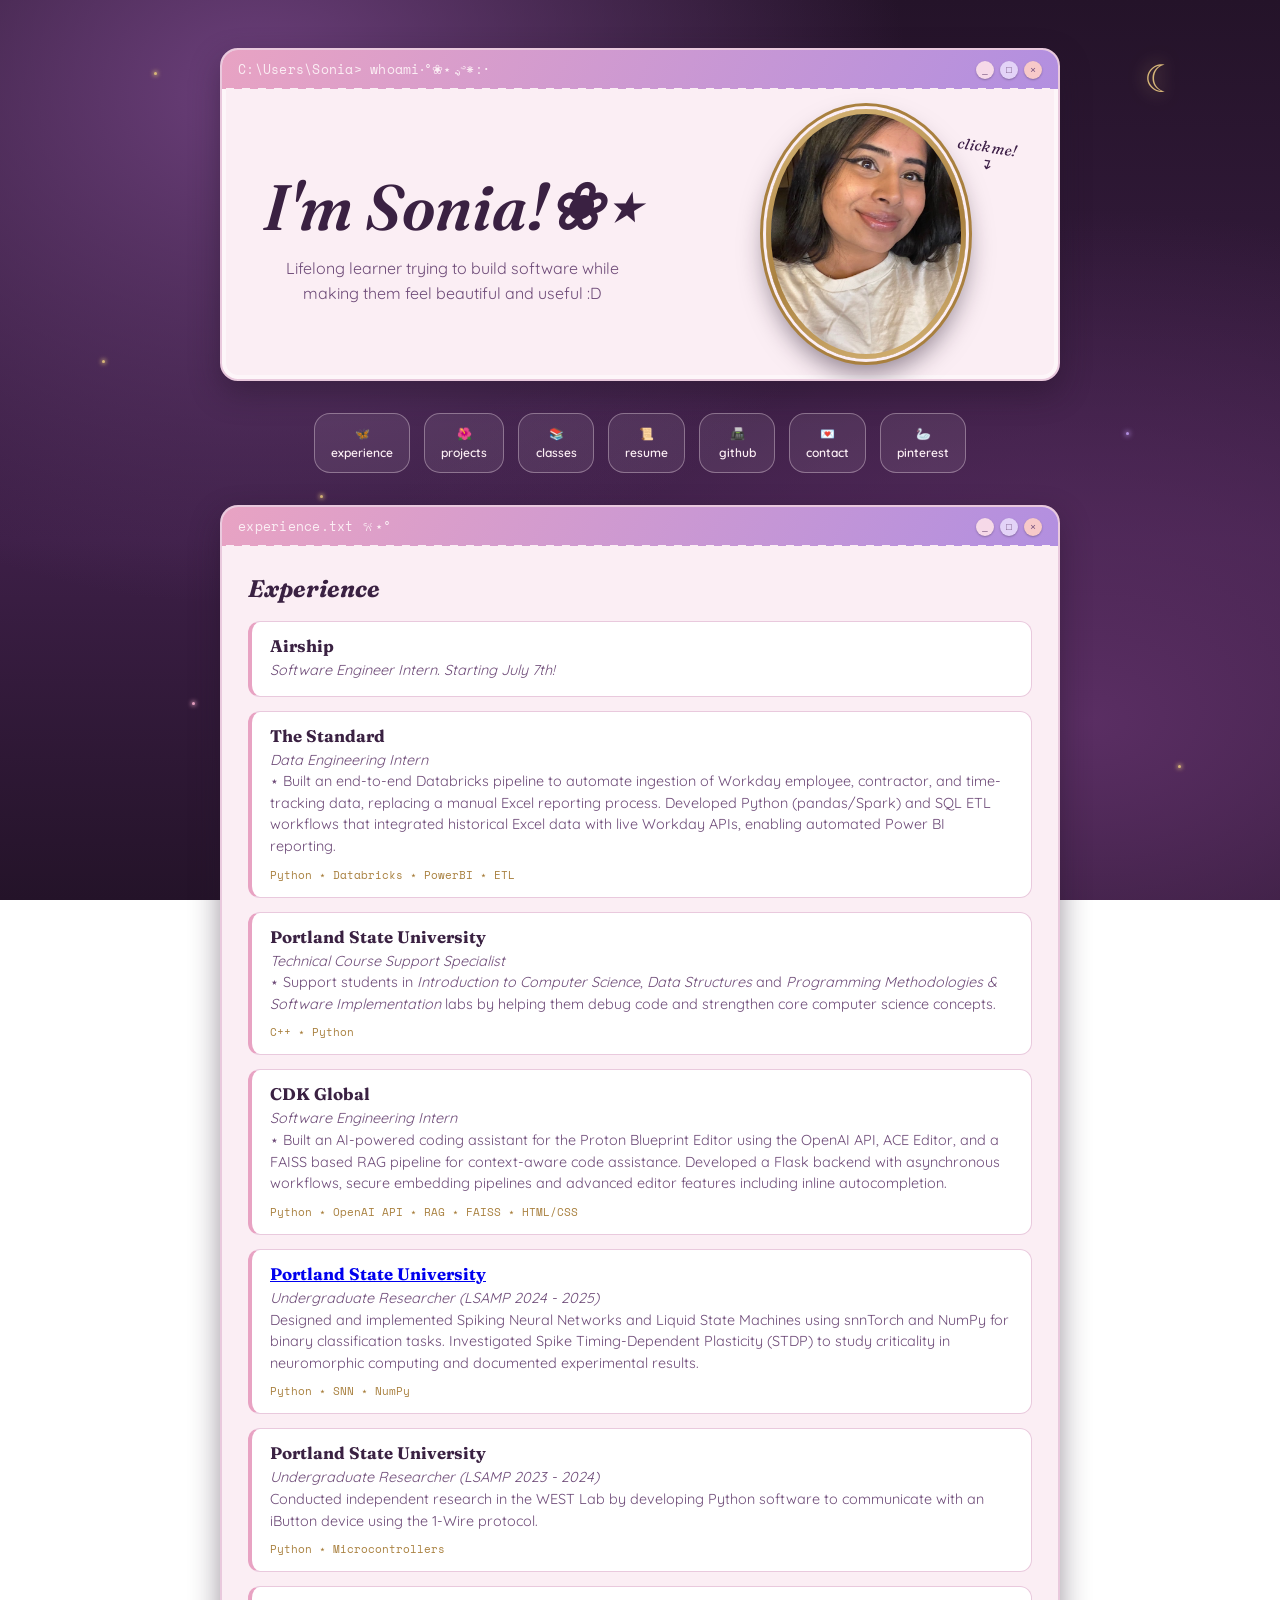
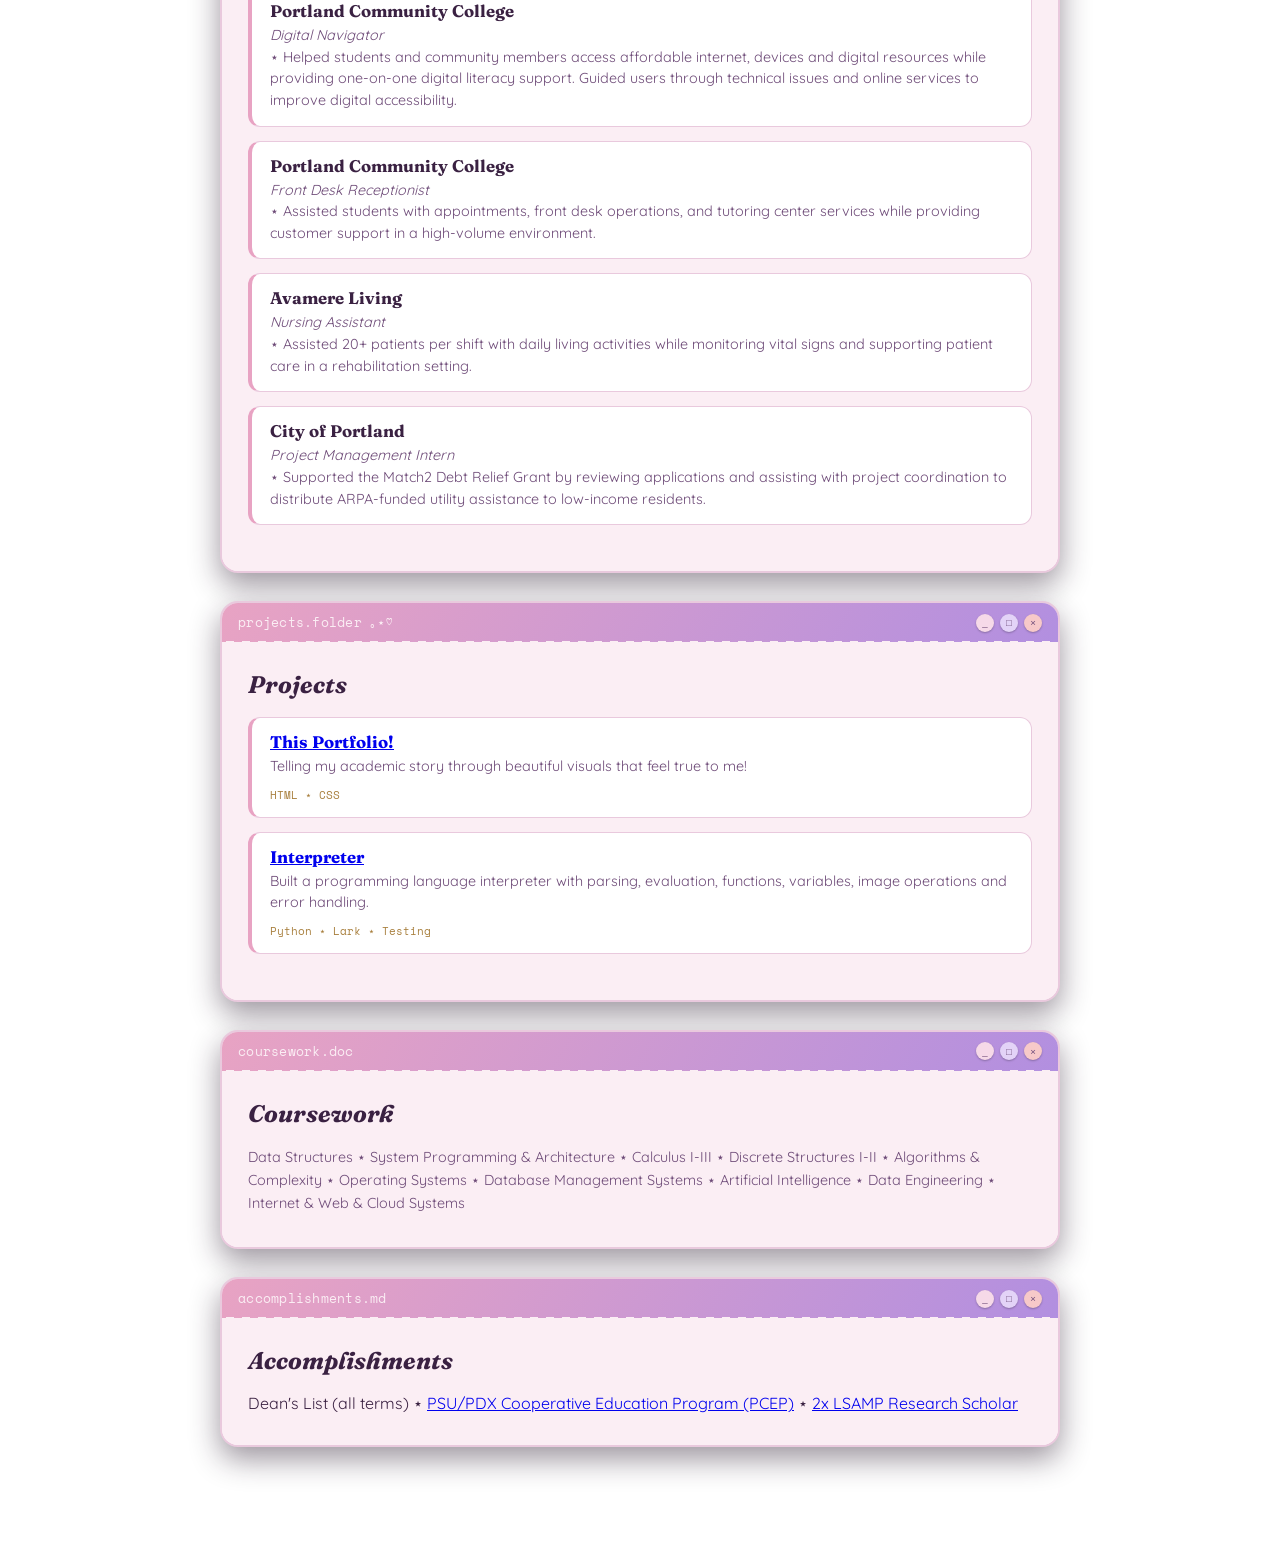
==== index.html @ 84fb9d3c "chsanging layout of files" ====
<!DOCTYPE html>
<html lang="en">
<head>
  <meta charset="UTF-8" />
  <title>Sonia Nath</title>
  <link rel="stylesheet" href="../style/style.css">
  <!---<meta http-equiv="refresh" content="0; url=./pages/index.html">--->
</head>

<body>
  <!-- ambient decoration: recolored twinkle field + moon -->
  <div class="sparkles">
    <span style="top:8%; left:12%;"></span>
    <span style="top:14%; left:78%;"></span>
    <span style="top:22%; left:35%;"></span>
    <span style="top:30%; left:60%;"></span>
    <span style="top:40%; left:8%;"></span>
    <span style="top:48%; left:88%;"></span>
    <span style="top:55%; left:25%;"></span>
    <span style="top:62%; left:70%;"></span>
    <span style="top:70%; left:45%;"></span>
    <span style="top:78%; left:15%;"></span>
    <span style="top:85%; left:92%;"></span>
    <span style="top:90%; left:55%;"></span>
  </div>
  <div class="moon">☾</div>

  <main class="desktop">
    <section class="window">
      <div class="title-bar">
        <p>C:\Users\Sonia&gt; whoami⋅°❀⋆.ೃ࿔*:･</p>
        <!---<span>✿ sonia.exe</span>--->
        <div class="controls">
          <button>_</button><button>□</button><button>×</button>
        </div>
      </div>

      <div class="hero-layout">

        <div class="hero-copy">
          <div class="hero-text">
              <!---<p class="path">C:\Users\Sonia&gt; whoami</p>--->

              <h1>I'm Sonia!❀⋆</h1>
         </div>

          <div class="about-me">
              <p class="subtitle">
                  Lifelong learner trying to build software while making
                  them feel beautiful and useful :D
              </p>
          </div>
        </div>

        <div class="photo-wrap">
          <span class="click-hint">click me!<br>↴</span>

          <a href="./me.html" class="photo-link" aria-label="Learn more about Sonia">
            <div class="photo-frame">
              <img
                    class="hero-photo"
                    src="../images/cute-white-top.png"
                    alt="Sonia" />
            </div>
          </a>
        </div>
      </div>
    </section>

    <section class="icons">
      <a href="#experiences">🦋<span>experience</span></a>
      <a href="#projects">🌺<span>projects</span></a>
      <a href="#coursework">📚<span>classes</span></a>
      <a href="../images/resume.pdf" target="_blank" rel="noopener noreferrer">📜<span>resume</span></a>
      <a href="https://github.com/sonianath1/cute_portfolio/tree/main" target="_blank" rel="noopener noreferrer">📠<span>github</span></a>
      <a href="mailto:sonianath1@gmail.com">💌<span>contact</span></a>
      <a href="https://www.pinterest.com/sonianath1/" target="_blank" rel="noopener noreferrer">🦢<span>pinterest</span></a>
    </section>

    <section id="experience" class="window">
      <div class="title-bar">
        <span>experience.txt 𐙚⋆°</span>
        <div class="controls">
          <button>_</button><button>□</button><button>×</button>
        </div>
      </div>

      <div class="window-body">
        <h2>Experience</h2>
        
        <!---Airship experience-->
        <div class="card">
          <h3>Airship</h3>
          <p style="font-style: italic;">Software Engineer Intern. Starting July 7th!</p>
        </div>

        <!---The Standard experience-->
        <div class="card">
          <h3>The Standard</h3>
          <p style="font-style: italic;">Data Engineering Intern</p>
          <p>⋆ Built an end-to-end Databricks pipeline to automate ingestion of Workday employee, contractor, and time-tracking data, 
            replacing a manual Excel reporting process. Developed Python (pandas/Spark) and SQL ETL workflows that integrated historical Excel 
            data with live Workday APIs, enabling automated Power BI reporting.</p>
            <span>Python ⋆ Databricks ⋆ PowerBI ⋆ ETL</span>
        </div>

        <!---TCSS experience-->
        <div class="card">
          <h3>Portland State University</h3>
          <p style="font-style: italic;">Technical Course Support Specialist</p>
          <p>⋆ Support students in <i>Introduction to Computer Science</i>, <i>Data Structures</i> and <i>
            Programming Methodologies & Software Implementation</i> labs by helping them debug code and strengthen 
            core computer science concepts.
          </p>
          <span>C++ ⋆ Python</span>
        </div>
        
        <!---CDK experience-->
       <div class="card">
          <h3>CDK Global</h3>
          <p style="font-style: italic;">Software Engineering Intern</p>
          <p>⋆ Built an AI-powered coding assistant for the Proton Blueprint Editor using the OpenAI API, 
            ACE Editor, and a FAISS based RAG pipeline for context-aware code assistance. 
            Developed a Flask backend with asynchronous workflows, secure embedding pipelines and 
            advanced editor features including inline autocompletion.
          </p>
          <span>Python ⋆ OpenAI API ⋆ RAG ⋆ FAISS ⋆ HTML/CSS</span>
        </div>


         <!---Portland State University — Undergraduate Researcher (LSAMP 2024–2025)-->
        <div class="card">
          <h3><a href="https://github.com/sonianath1/Sonia-Nath_teuscherLab" target="_blank" rel="noopener noreferrer"> Portland State University</a></h3>
          <p style="font-style: italic;">Undergraduate Researcher (LSAMP 2024 - 2025)</p>
          <p>
            Designed and implemented Spiking Neural Networks and Liquid State Machines using 
            snnTorch and NumPy for binary classification tasks. Investigated Spike Timing-Dependent 
            Plasticity (STDP) to study criticality in neuromorphic computing and documented experimental results.
          </p>
          <span>Python ⋆ SNN ⋆ NumPy</span>
        </div>

        <!---Portland State University — Undergraduate Researcher (2023–2024)-->
        <div class="card">
          <h3>Portland State University</h3>
          <p style="font-style: italic;">Undergraduate Researcher (LSAMP 2023 - 2024)</p>
          <p>
            Conducted independent research in the WEST Lab by developing Python software to communicate 
            with an iButton device using the 1-Wire protocol.
          </p>
          <span>Python ⋆ Microcontrollers</span>
        </div>


        <!---Portland Community College — Digital Navigator-->
        <div class="card">
          <h3>Portland Community College</h3>
          <p style="font-style: italic;">Digital Navigator</p>
          <p>⋆ Helped students and community members access affordable internet, devices and digital 
            resources while providing one-on-one digital literacy support. Guided users through technical issues 
            and online services to improve digital accessibility.
          </p>
        </div>

        <!---Portland Community College — Front Desk Receptionist-->
        <div class="card">
          <h3>Portland Community College</h3>
          <p style="font-style: italic;">Front Desk Receptionist</p>
          <p>⋆ Assisted students with appointments, front desk operations, and tutoring center services 
            while providing customer support in a high-volume environment.
          </p>
        </div>

        <!---Avamere Living — Nursing Assistant--->
         <div class="card">
          <h3>Avamere Living</h3>
          <p style="font-style: italic;">Nursing Assistant</p>
          <p>⋆ Assisted 20+ patients per shift with daily living activities while monitoring vital 
            signs and supporting patient care in a rehabilitation setting.
          </p>
        </div>

        <!---City of Portland — Project Management Intern---->
         <div class="card">
          <h3>City of Portland</h3>
          <p style="font-style: italic;">Project Management Intern</p>
          <p>⋆ Supported the Match2 Debt Relief Grant by reviewing applications and assisting with 
            project coordination to distribute ARPA-funded utility assistance to low-income residents.
          </p>
        </div>

      </div>
    </section>



    <section id="projects" class="window">
      <div class="title-bar">
        <span>projects.folder ｡⋆♡</span>
        <div class="controls">
          <button>_</button><button>□</button><button>×</button>
        </div>
      </div>

      <div class="window-body">
        <h2>Projects</h2>

        <!---Portfolio-->
        <div class="card">
          <h3><a href="https://github.com/sonianath1/cute_portfolio/tree/main" target="_blank" rel="noopener noreferrer">This Portfolio!</a></h3>
          <p>
            Telling my academic story through beautiful visuals that feel true to me!
          </p>
          <span>HTML ⋆ CSS</span>
        </div>

      <!---Interperter project for CS358-->
        <div class="card">
          <h3><a href="https://github.com/sonianath1/CS358" target="_blank" rel="noopener noreferrer">Interpreter</a></h3>
          <p>
            Built a programming language interpreter with parsing, evaluation,
            functions, variables, image operations and error handling.
          </p>
          <span>Python ⋆ Lark ⋆ Testing</span>
        </div>

      </div>
    </section>


    <section id="coursework" class="window">
      <div class="title-bar">
        <span>coursework.doc</span>
        <div class="controls">
          <button>_</button><button>□</button><button>×</button>
        </div>
      </div>

      <div class="window-body">
        <h2>Coursework</h2>
        <p>
          Data Structures ⋆ System Programming & Architecture ⋆ Calculus I-III ⋆ Discrete Structures I-II ⋆ 
          Algorithms & Complexity ⋆ Operating Systems ⋆ Database Management Systems ⋆ Artificial Intelligence ⋆ Data Engineering ⋆ 
          Internet & Web & Cloud Systems
        </p>
      </div>
    </section>

    <section id="accomplishments" class="window">
      <div class="title-bar">
        <span>accomplishments.md</span>
        <div class="controls">
          <button>_</button><button>□</button><button>×</button>
        </div>
      </div>

      <div class="window-body">
        <h2>Accomplishments</h2>
        <p>
          Dean's List (all terms) ⋆ <a href="https://www.pdx.edu/engineering/pcep" target="_blank" rel="noopener noreferrer ">PSU/PDX Cooperative Education Program (PCEP)</a> 
          ⋆ <a href="https://www.pdx.edu/lsamp/" target="_blank" rel="noopener noreferrer ">2x LSAMP Research Scholar</a>
        </p>
      </div>
    </section>


  </main>

</body>
</html>
---- style/style.css ----
/* ============================================
   whimsigoth desktop — token system
   ============================================ */
@import url('https://fonts.googleapis.com/css2?family=Fraunces:ital,opsz,wght@0,9..144,400;0,9..144,600;1,9..144,500&family=Quicksand:wght@400;500;600;700&family=Space+Mono:wght@400;700&display=swap');

:root {
  /* color */
  --bg-deep:     #241329;   /* aubergine night */
  --bg-mid:      #3d1f47;   /* plum */
  --bg-glow:     #6b3f7a;   /* lit plum haze */
  --panel:       #fbeef4;   /* antique blush paper */
  --panel-edge:  #e9c9dd;   /* dusty pink border */
  --ink:         #3a2142;   /* deep plum ink */
  --ink-soft:    #6e4b78;   /* muted plum text */
  --rose:        #e8a3c3;   /* dusty rose */
  --lilac:       #b28fe0;   /* lilac purple */
  --gold:        #d8b779;   /* antique gold */
  --gold-deep:   #a9803f;
  --cream:       #fbeef4;

  /* type */
  --display: 'Fraunces', serif;
  --body: 'Quicksand', sans-serif;
  --mono: 'Space Mono', monospace;
}

* {
  margin: 0;
  padding: 0;
  box-sizing: border-box;
}

body {
  min-height: 100vh;
  font-family: var(--body);
  color: var(--ink);
  background:
    radial-gradient(ellipse at 20% 10%, var(--bg-glow) 0%, transparent 45%),
    radial-gradient(ellipse at 85% 80%, #5a2e63 0%, transparent 50%),
    linear-gradient(to bottom, var(--bg-deep), var(--bg-mid) 60%, var(--bg-deep));
  background-attachment: fixed;
  overflow-x: hidden;
  position: relative;
}

/* ============================================
   ambient sparkle field (recolored + softened)
   ============================================ */
.sparkles {
  pointer-events: none;
  position: fixed;
  inset: 0;
  z-index: 0;
}

.sparkles span {
  position: absolute;
  width: 3px;
  height: 3px;
  border-radius: 50%;
  background: var(--rose);
  box-shadow: 0 0 4px 1px rgba(232, 163, 195, 0.8);
  animation: twinkle 4s ease-in-out infinite;
}

.sparkles span:nth-child(odd) {
  background: var(--gold);
  box-shadow: 0 0 4px 1px rgba(216, 183, 121, 0.8);
  animation-duration: 5.5s;
}

.sparkles span:nth-child(3n) { background: var(--lilac); box-shadow: 0 0 5px 1px rgba(178,143,224,.8); }

@keyframes twinkle {
  0%, 100% { opacity: .25; transform: scale(0.8); }
  50%      { opacity: 1;   transform: scale(1.3); }
}

.moon {
  position: fixed;
  top: 6%;
  right: 8%;
  font-size: 2.4rem;
  color: var(--gold);
  text-shadow: 0 0 18px rgba(216,183,121,0.7);
  z-index: 0;
  animation: float 6s ease-in-out infinite;
}

@keyframes float {
  0%, 100% { transform: translateY(0); }
  50%      { transform: translateY(-10px); }
}

/* ============================================
   layout shell
   ============================================ */
.desktop {
  position: relative;
  z-index: 1;
  max-width: 880px;
  margin: 0 auto;
  padding: 48px 20px 120px;
  display: flex;
  flex-direction: column;
  gap: 28px;
}

/* ============================================
   window chrome — cute scalloped title bars
   ============================================ */
.window,
.window-body {
  background: var(--panel);
  border-radius: 18px;
  border: 2px solid var(--panel-edge);
  box-shadow: 0 12px 30px rgba(36, 19, 41, 0.45), inset 0 0 0 4px rgba(255,255,255,0.5);
  overflow: hidden;
}

.title-bar {
  display: flex;
  align-items: center;
  justify-content: space-between;
  padding: 10px 16px;
  background: linear-gradient(120deg, var(--rose), var(--lilac));
  font-family: var(--mono);
  font-size: 0.8rem;
  color: var(--cream);
  letter-spacing: 0.02em;
  position: relative;
}

/* scalloped hem along the bottom of every title bar */
.title-bar::after {
  content: "";
  position: absolute;
  left: 0; right: 0; bottom: -7px;
  height: 8px;
  background-image: radial-gradient(circle at 50% 0, var(--panel) 0 4px, transparent 4.5px);
  background-size: 16px 8px;
  background-repeat: repeat-x;
}

.title-bar .controls {
  display: flex;
  gap: 6px;
}

.title-bar button {
  width: 18px;
  height: 18px;
  border-radius: 50%;
  border: none;
  font-size: 0.6rem;
  line-height: 1;
  cursor: pointer;
  background: var(--cream);
  color: var(--ink-soft);
  box-shadow: 0 1px 2px rgba(0,0,0,0.25);
}

.title-bar button:nth-child(1) { background: #f6d9e8; }
.title-bar button:nth-child(2) { background: #e3d3f7; }
.title-bar button:nth-child(3) { background: #f7c9c9; }

.window-body {
  padding: 28px 26px 32px;
}

.window .window-body {
  border: none;
  border-radius: 0;
  box-shadow: none;
}

/* ============================================
   hero
   ============================================ */
.hero-layout {
  display: grid;
  grid-template-columns: 1.1fr 0.9fr;
  column-gap: 32px;
  align-items: center;
  padding: 20px;
}

.hero-copy {
  display: flex;
  flex-direction: column;
  align-items: center;
  text-align: center;
}

.path {
  font-family: var(--mono);
  font-size: 0.8rem;
  color: var(--ink-soft);
  margin-bottom: 6px;
}

.hero-text h1 {
  font-family: var(--display);
  font-size: 4rem;
  margin: 4px 0 0;
  font-weight: 600;
  color: var(--ink);
  font-style: italic;
}

.about-me .subtitle {
  margin-top: 10px;
  font-size: 1rem;
  line-height: 1.55;
  color: var(--ink-soft);
  max-width: 34ch;
}

/* ---- photo: wrap holds the click hint + the clickable frame ---- */
.photo-wrap {
  position: relative;
  justify-self: center;
}

.click-hint {
  position: absolute;
  top: 30px;
  right: -50px;
  font-family: var(--display);
  font-style: italic;
  font-size: 0.95rem;
  color: var(--bg-mid);
  text-align: center;
  line-height: 1.1;
  transform: rotate(8deg);
  animation: bob 2.2s ease-in-out infinite;
  pointer-events: none;
}

@keyframes bob {
  0%, 100% { transform: rotate(10deg) translateY(0); }
  50%      { transform: rotate(8deg) translateY(4px); }
}

.photo-link {
  display: block;
  text-decoration: none;
  transition: transform 0.2s ease;
}

.photo-link:hover {
  transform: scale(1.04) rotate(-1deg);
}

.photo-link:hover .photo-frame {
  box-shadow:
    0 0 0 3px var(--panel),
    0 0 0 6px var(--gold),
    0 16px 30px rgba(36,19,41,0.55);
}

.photo-frame {
  position: relative;
  width: 200px;
  height: auto;
  aspect-ratio: 4 / 5;
  border-radius: 50%;
  padding: 5px;
  background: linear-gradient(160deg, var(--gold), var(--gold-deep) 55%, var(--gold));
  box-shadow:
    0 0 0 3px var(--panel),
    0 0 0 6px var(--gold-deep),
    0 14px 26px rgba(36,19,41,0.5);
}

.hero-photo {
  width: 100%;
  height: 100%;
  object-fit: cover;
  border-radius: 50%;
  display: block;
  background: var(--panel-edge); 
}

.frame-overlay {
  position: absolute;
  inset: -18px;
  width: calc(100% + 36px);
  height: calc(100% + 36px);
  object-fit: contain;
  pointer-events: none;
}

/* ============================================
   icon row — charm bracelet nav
   ============================================ */
.icons {
  display: flex;
  justify-content: center;
  flex-wrap: wrap;
  gap: 14px;
  background: transparent;
  padding: 4px 0;
}

.icons a {
  display: flex;
  flex-direction: column;
  align-items: center;
  gap: 4px;
  text-decoration: none;
  font-family: var(--body);
  font-size: 0.75rem;
  font-weight: 600;
  color: var(--cream);
  background: rgba(251, 238, 244, 0.08);
  border: 1px solid rgba(251, 238, 244, 0.35);
  padding: 12px 16px;
  border-radius: 16px;
  min-width: 76px;
  transition: transform 0.2s ease, background 0.2s ease;
}

.icons a span { color: inherit; }

.icons a:hover {
  transform: translateY(-4px);
  background: linear-gradient(120deg, var(--rose), var(--lilac));
  color: var(--ink);
}

/* ============================================
   content windows
   ============================================ */
.window h2 {
  font-family: var(--display);
  font-style: italic;
  font-size: 1.5rem;
  color: var(--ink);
  margin-bottom: 18px;
}

.card {
  background: #fff;
  border: 1px solid var(--panel-edge);
  border-left: 4px solid var(--rose);
  border-radius: 12px;
  padding: 14px 18px;
  margin-bottom: 14px;
  transition: transform 0.15s ease, box-shadow 0.15s ease;
}

.card:hover {
  transform: translateX(4px);
  box-shadow: 0 6px 16px rgba(178, 143, 224, 0.25);
}

.card h3 {
  font-family: var(--display);
  font-size: 1.05rem;
  color: var(--ink);
  margin-bottom: 4px;
}

.card p {
  font-size: 0.9rem;
  color: var(--ink-soft);
  line-height: 1.5;
}

.card span {
  display: inline-block;
  margin-top: 8px;
  font-family: var(--mono);
  font-size: 0.7rem;
  color: var(--gold-deep);
}

#coursework p {
  font-size: 0.9rem;
  color: var(--ink-soft);
  line-height: 1.6;
}


/* ============================================
   responsive
   ============================================ */
@media (max-width: 640px) {
  .hero-layout {
    grid-template-columns: 1fr;
    text-align: center;
    row-gap: 16px;
  }
  .photo-wrap { margin: 0 auto; }
  .click-hint {
    top: -30px;
    right: 10px;
  }
  .about-me .subtitle {
    margin: 6px auto 0;
  }
  .hero-text h1 { font-size: 2.1rem; }
}
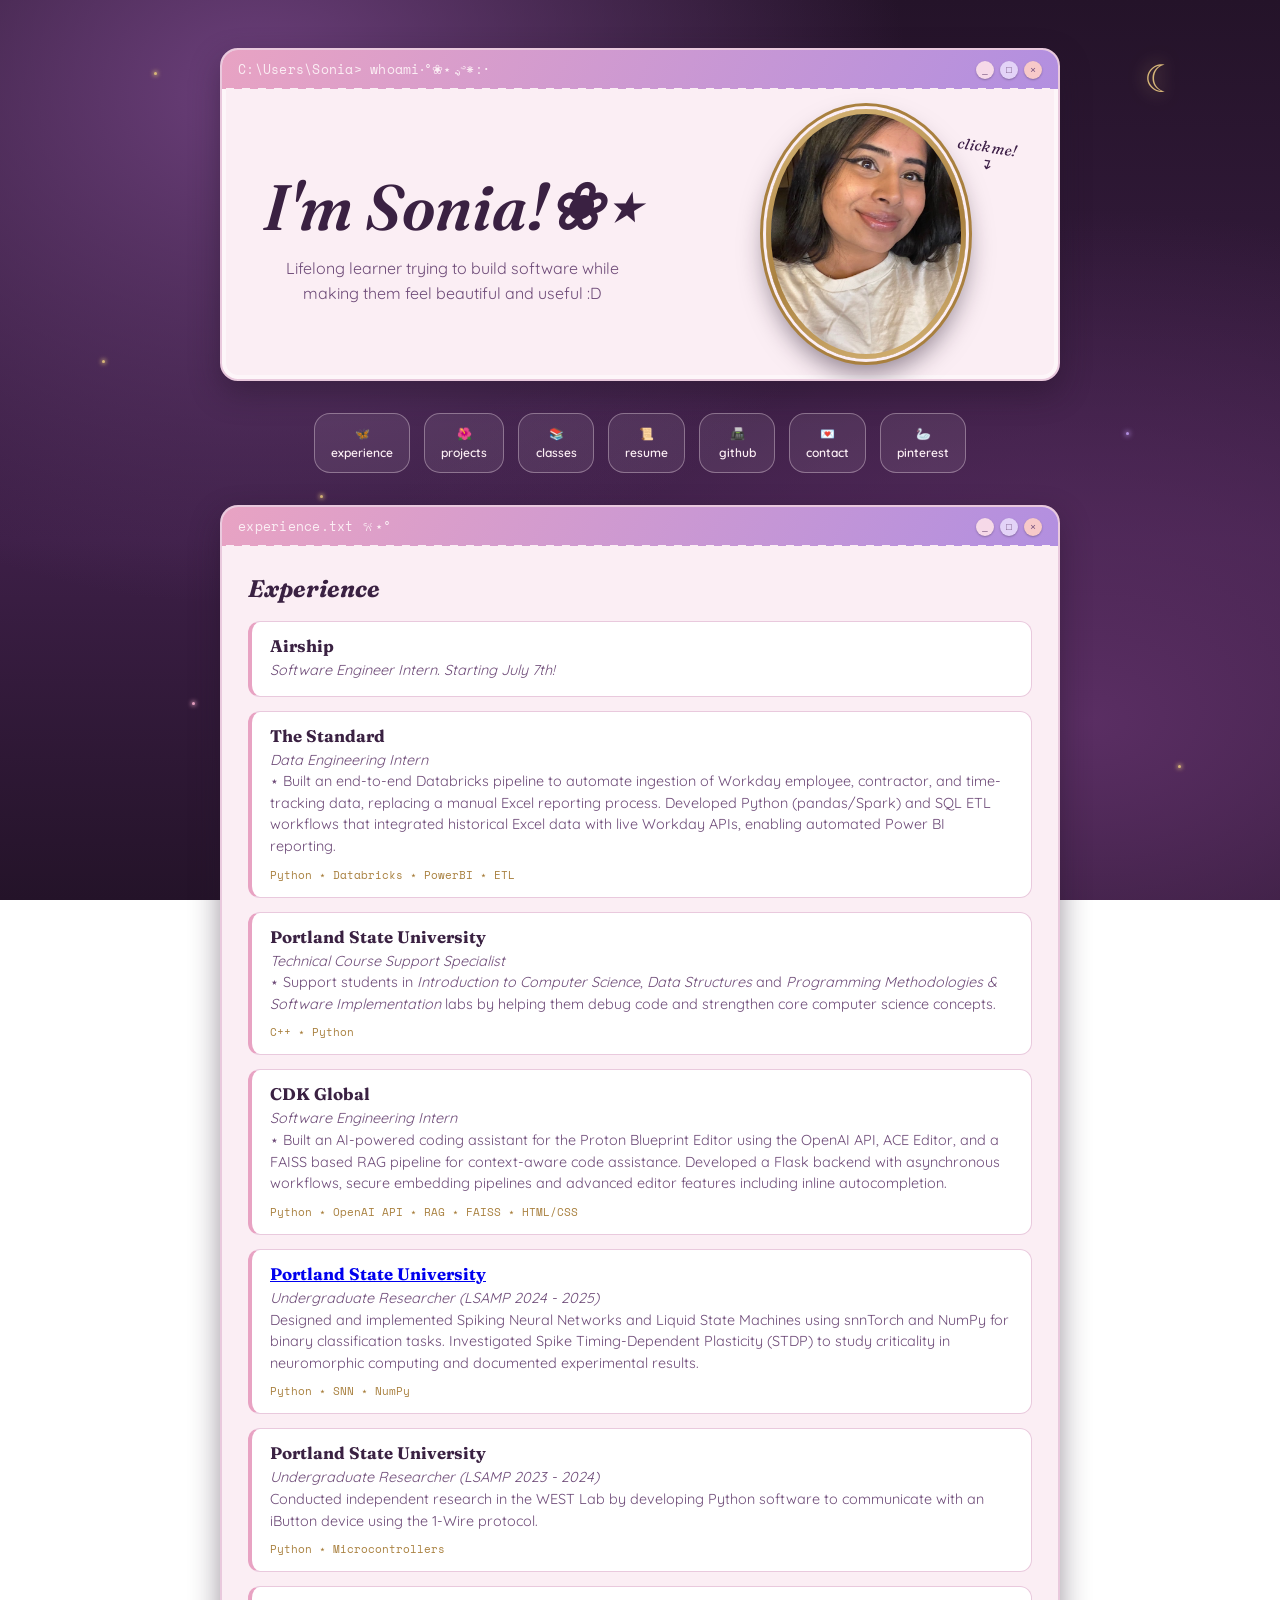
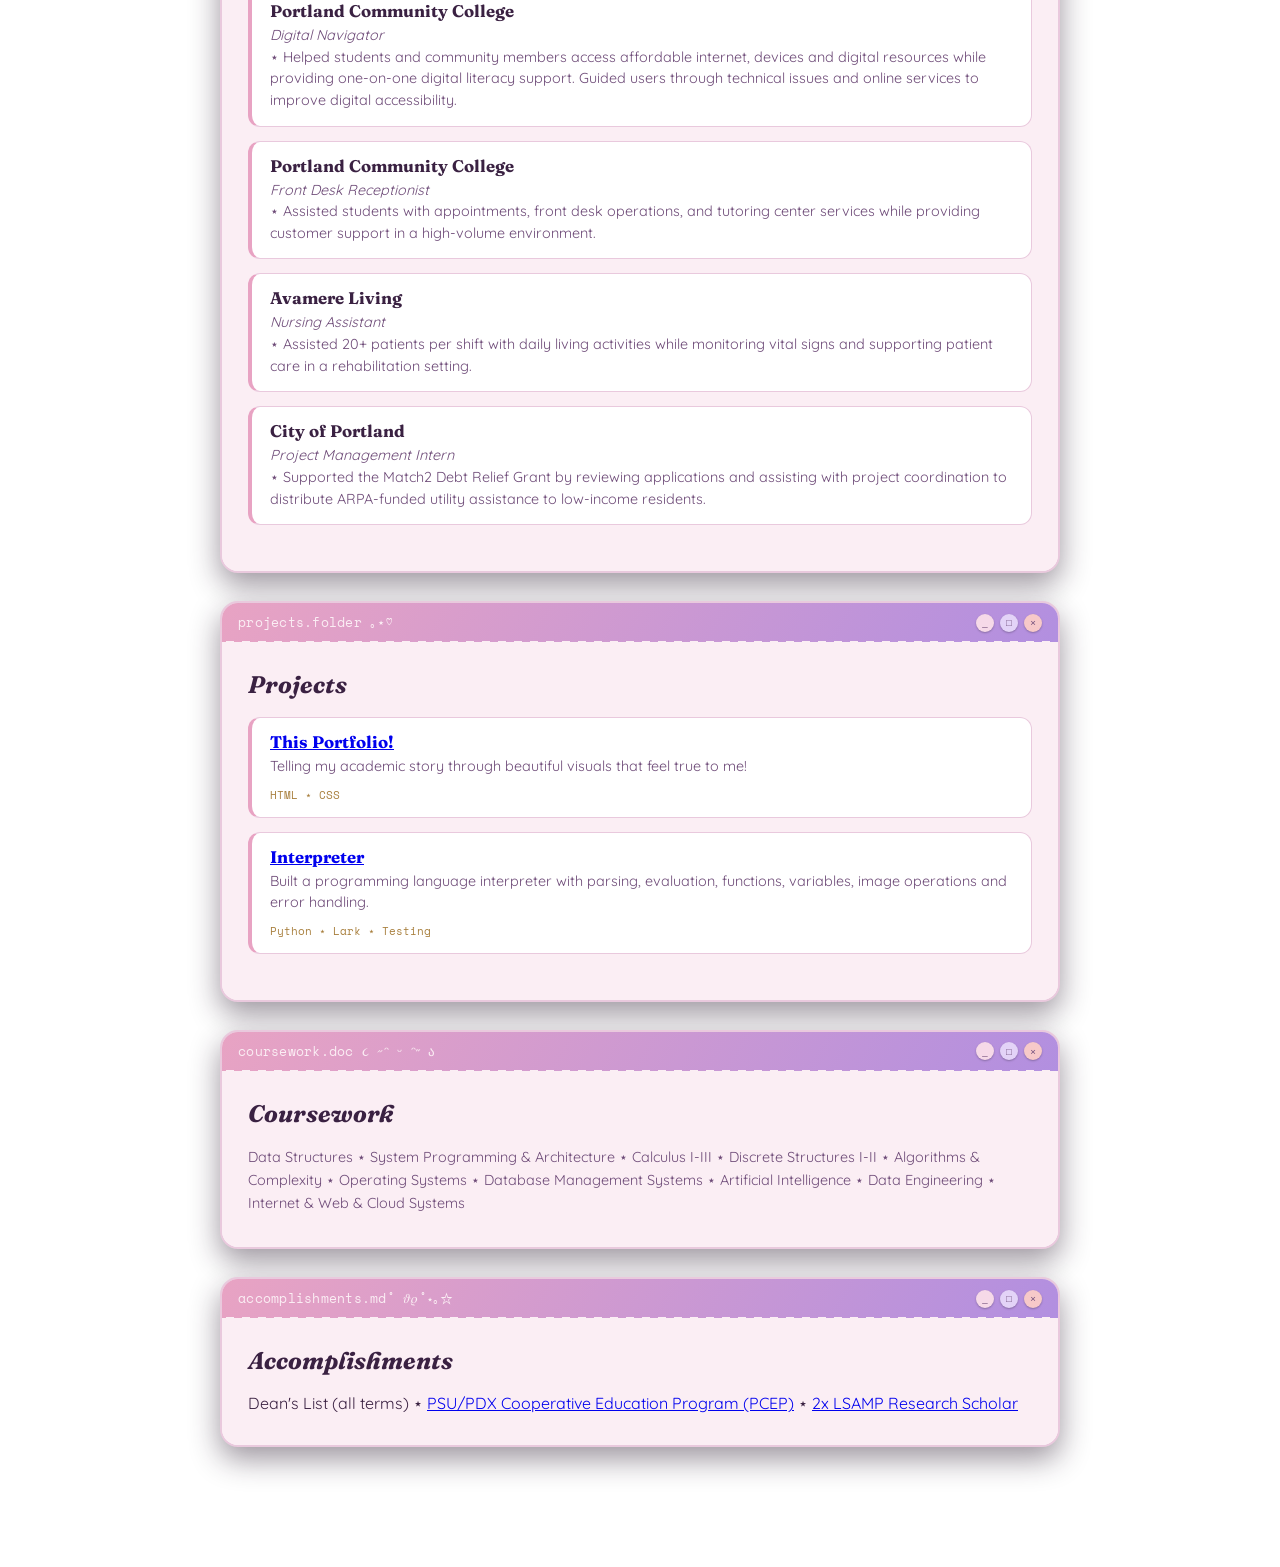
==== commit f5a36708: "small changes to photo, adding some text" ====
--- a/index.html
+++ b/index.html
@@ -3,7 +3,7 @@
 <head>
   <meta charset="UTF-8" />
   <title>Sonia Nath</title>
-  <link rel="stylesheet" href="../style/style.css">
+  <link rel="stylesheet" href="./style/style.css">
   <!---<meta http-equiv="refresh" content="0; url=./pages/index.html">--->
 </head>
 
@@ -59,7 +59,7 @@
             <div class="photo-frame">
               <img
                     class="hero-photo"
-                    src="../images/cute-white-top.png"
+                    src="./images/cute-white-top.png"
                     alt="Sonia" />
             </div>
           </a>
@@ -68,7 +68,7 @@
     </section>
 
     <section class="icons">
-      <a href="#experiences">🦋<span>experience</span></a>
+      <a href="#experience">🦋<span>experience</span></a>
       <a href="#projects">🌺<span>projects</span></a>
       <a href="#coursework">📚<span>classes</span></a>
       <a href="../images/resume.pdf" target="_blank" rel="noopener noreferrer">📜<span>resume</span></a>
@@ -230,7 +230,7 @@
 
     <section id="coursework" class="window">
       <div class="title-bar">
-        <span>coursework.doc</span>
+        <span>coursework.doc ૮ ˶ᵔ ᵕ ᵔ˶ ა</span>
         <div class="controls">
           <button>_</button><button>□</button><button>×</button>
         </div>
@@ -248,7 +248,7 @@
 
     <section id="accomplishments" class="window">
       <div class="title-bar">
-        <span>accomplishments.md</span>
+        <span>accomplishments.md˚ 𝜗𝜚˚⋆｡☆</span>
         <div class="controls">
           <button>_</button><button>□</button><button>×</button>
         </div>
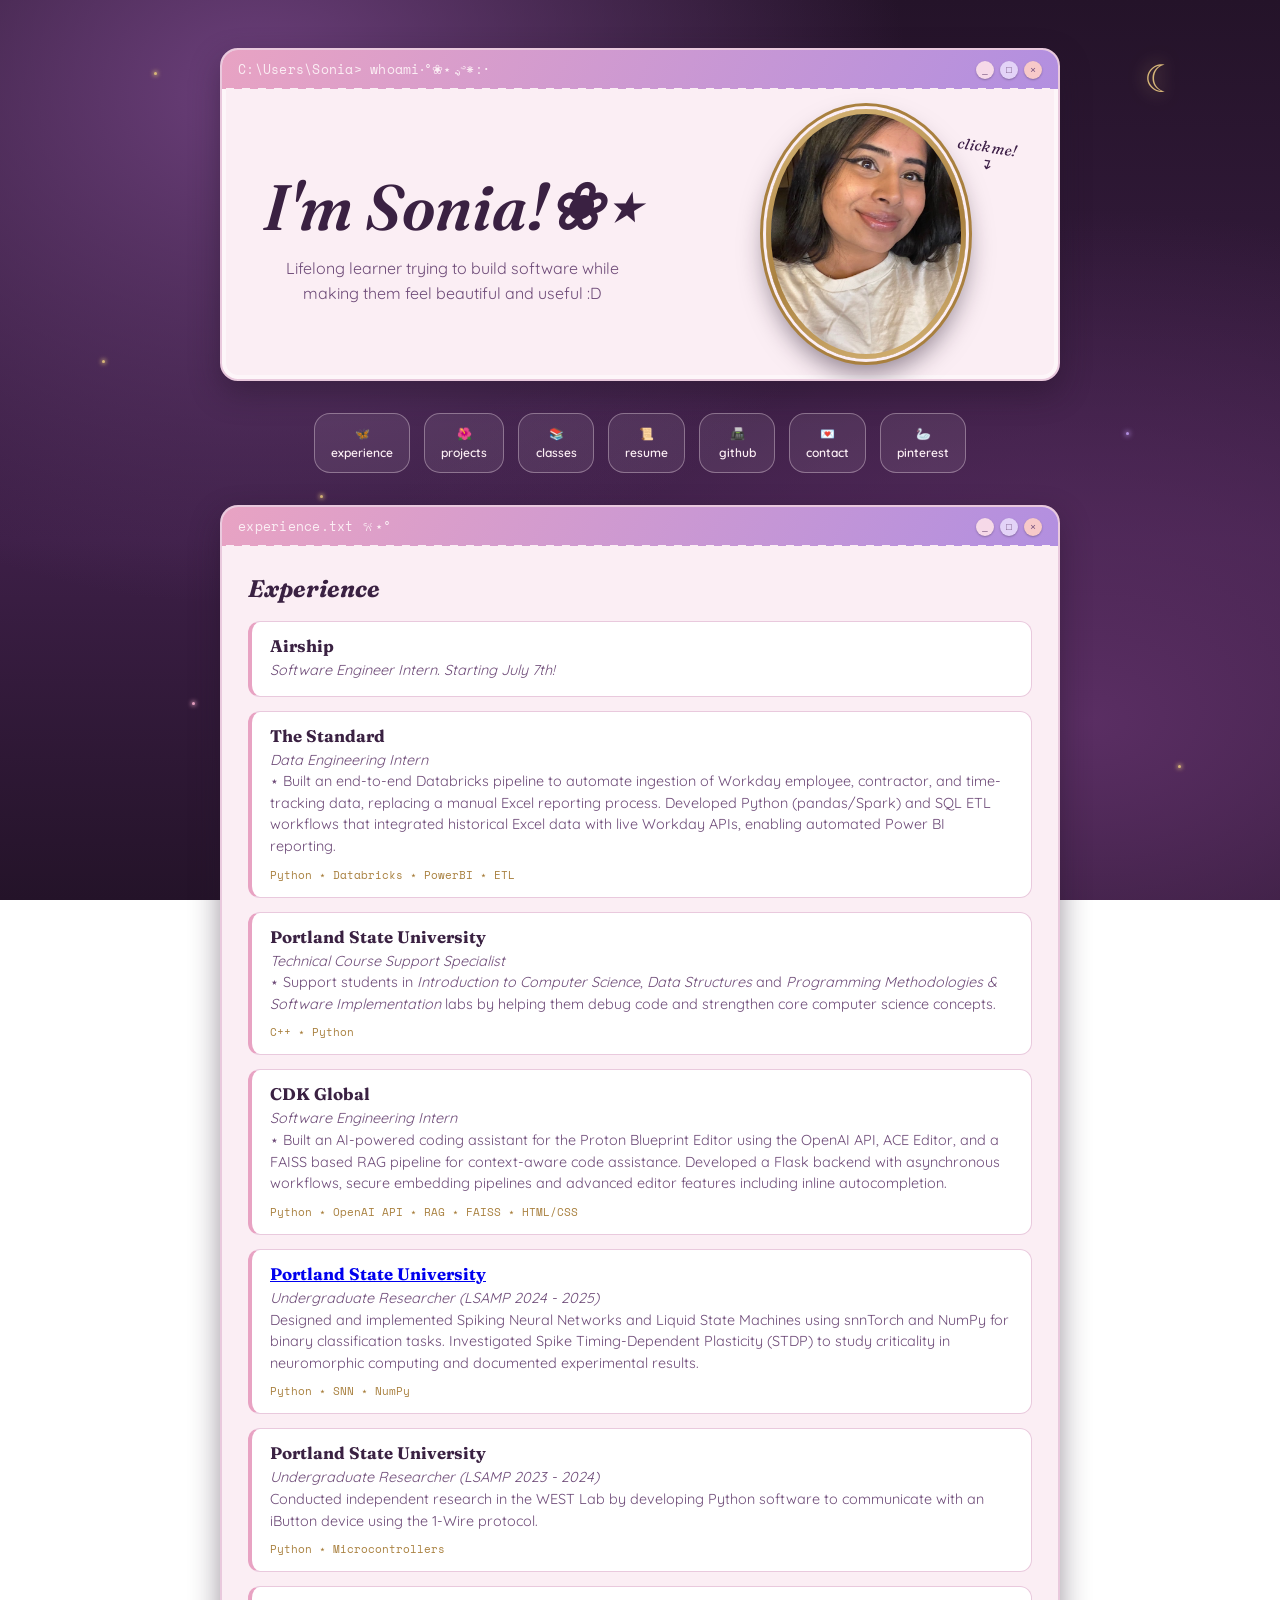
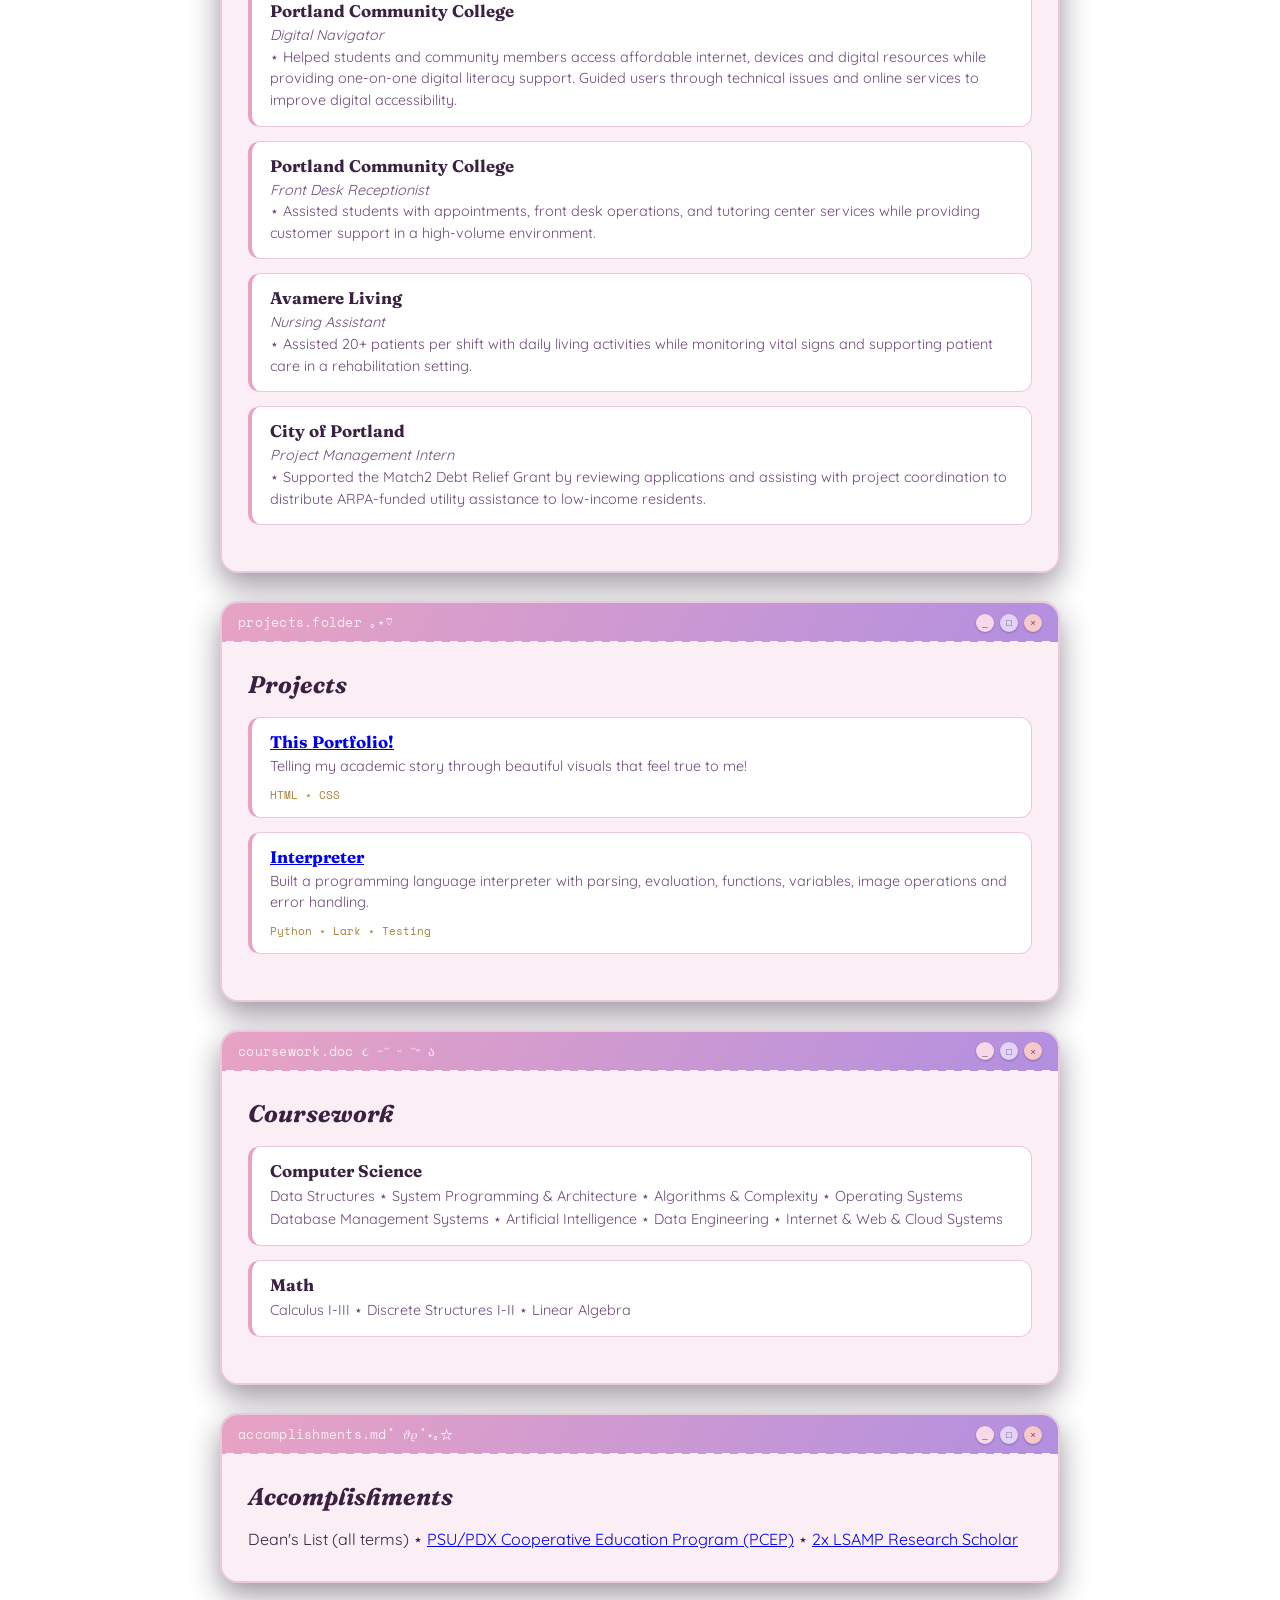
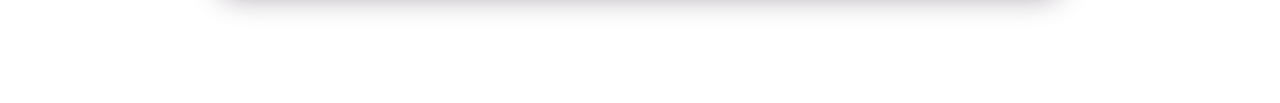
==== commit 96e98b53: "seperating math + cs, adding linear" ====
--- a/index.html
+++ b/index.html
@@ -4,6 +4,7 @@
   <meta charset="UTF-8" />
   <title>Sonia Nath</title>
   <link rel="stylesheet" href="./style/style.css">
+  <meta name="viewport" content="width=device-width, initial-scale=1.0"> 
   <!---<meta http-equiv="refresh" content="0; url=./pages/index.html">--->
 </head>
 
@@ -55,7 +56,7 @@
         <div class="photo-wrap">
           <span class="click-hint">click me!<br>↴</span>
 
-          <a href="./me.html" class="photo-link" aria-label="Learn more about Sonia">
+          <a href="./pages/me.html" class="photo-link" aria-label="Learn more about Sonia">
             <div class="photo-frame">
               <img
                     class="hero-photo"
@@ -71,7 +72,7 @@
       <a href="#experience">🦋<span>experience</span></a>
       <a href="#projects">🌺<span>projects</span></a>
       <a href="#coursework">📚<span>classes</span></a>
-      <a href="../images/resume.pdf" target="_blank" rel="noopener noreferrer">📜<span>resume</span></a>
+      <a href="./images/resume.pdf" target="_blank" rel="noopener noreferrer">📜<span>resume</span></a>
       <a href="https://github.com/sonianath1/cute_portfolio/tree/main" target="_blank" rel="noopener noreferrer">📠<span>github</span></a>
       <a href="mailto:sonianath1@gmail.com">💌<span>contact</span></a>
       <a href="https://www.pinterest.com/sonianath1/" target="_blank" rel="noopener noreferrer">🦢<span>pinterest</span></a>
@@ -238,11 +239,19 @@
 
       <div class="window-body">
         <h2>Coursework</h2>
-        <p>
-          Data Structures ⋆ System Programming & Architecture ⋆ Calculus I-III ⋆ Discrete Structures I-II ⋆ 
-          Algorithms & Complexity ⋆ Operating Systems ⋆ Database Management Systems ⋆ Artificial Intelligence ⋆ Data Engineering ⋆ 
-          Internet & Web & Cloud Systems
-        </p>
+        <div class="card">
+          <h3>Computer Science</h3>
+            <p>
+            Data Structures ⋆ System Programming & Architecture ⋆ Algorithms & Complexity ⋆ Operating Systems
+            Database Management Systems ⋆ Artificial Intelligence ⋆ Data Engineering ⋆ Internet & Web & Cloud Systems
+            </p>
+        </div>
+        
+        <div class="card">
+          <h3>Math</h3>
+          <p>Calculus I-III ⋆ Discrete Structures I-II ⋆ Linear Algebra </p>
+
+        </div>
       </div>
     </section>
 
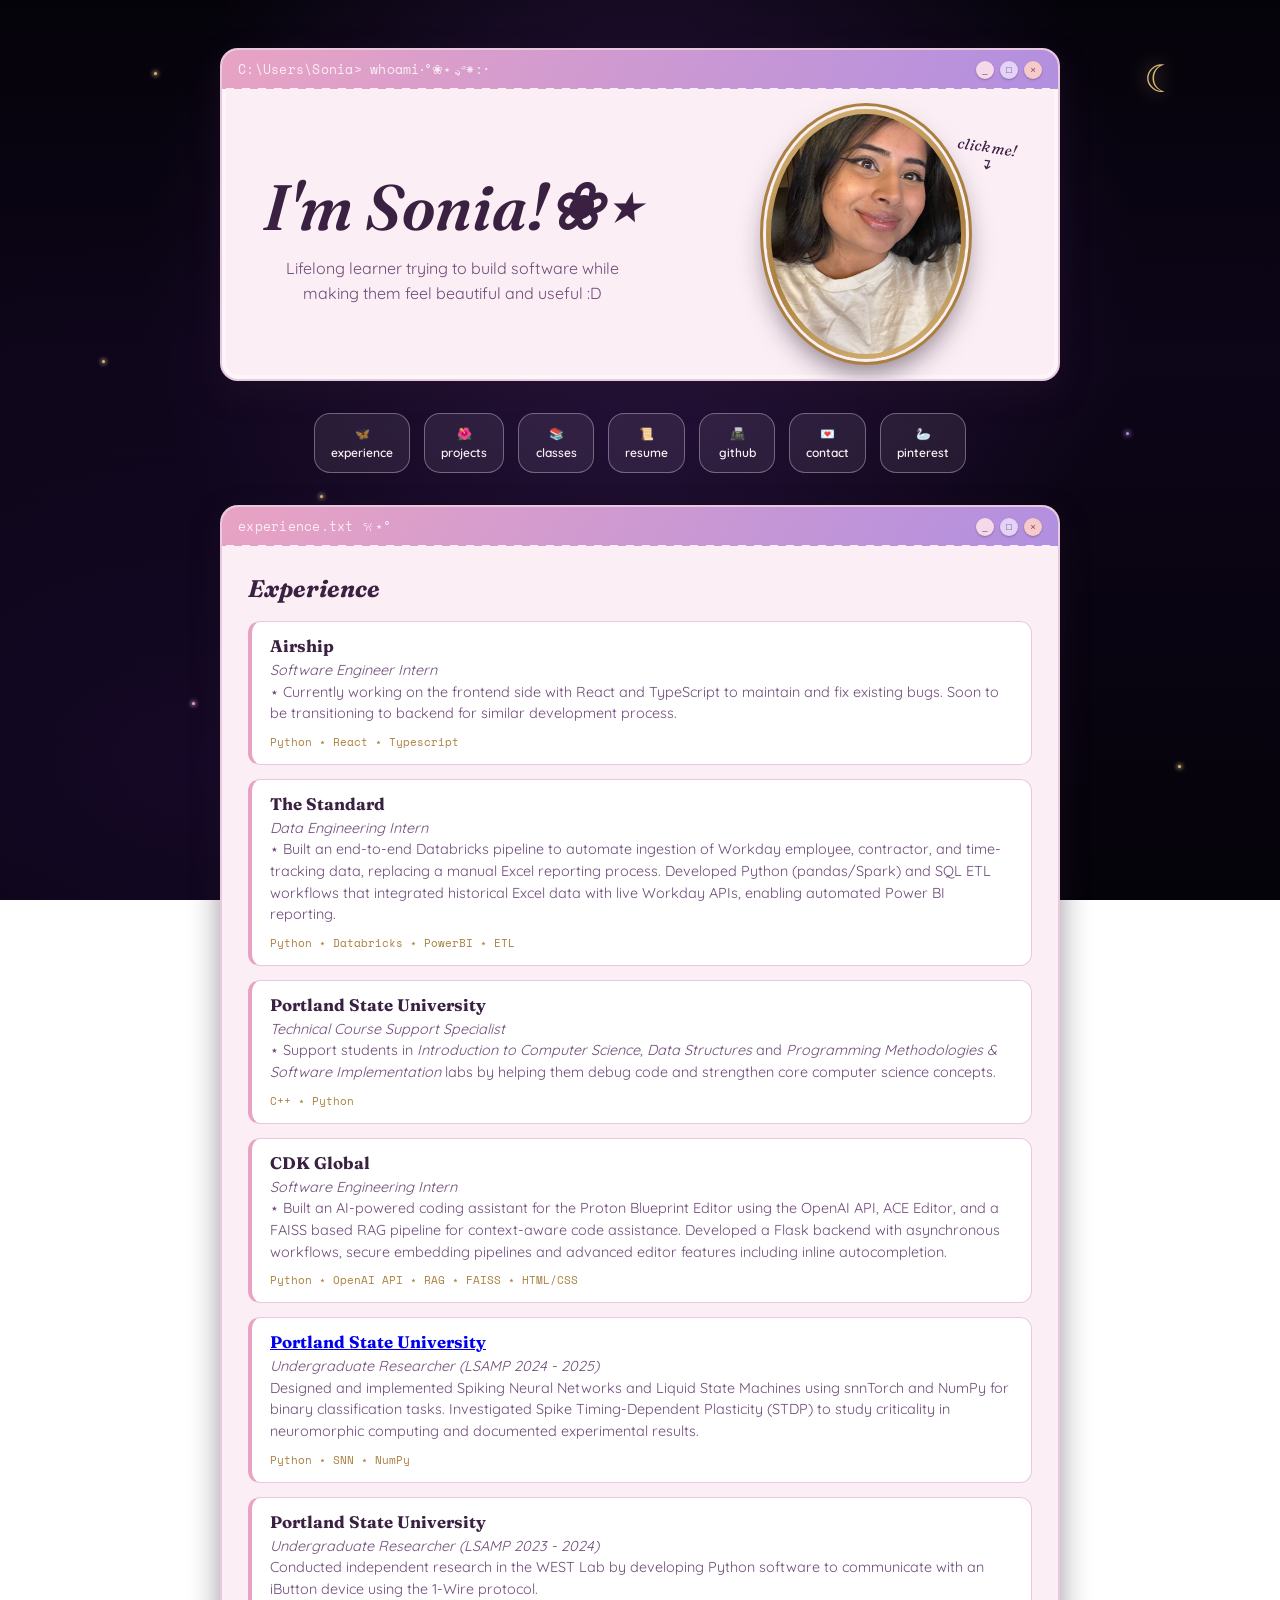
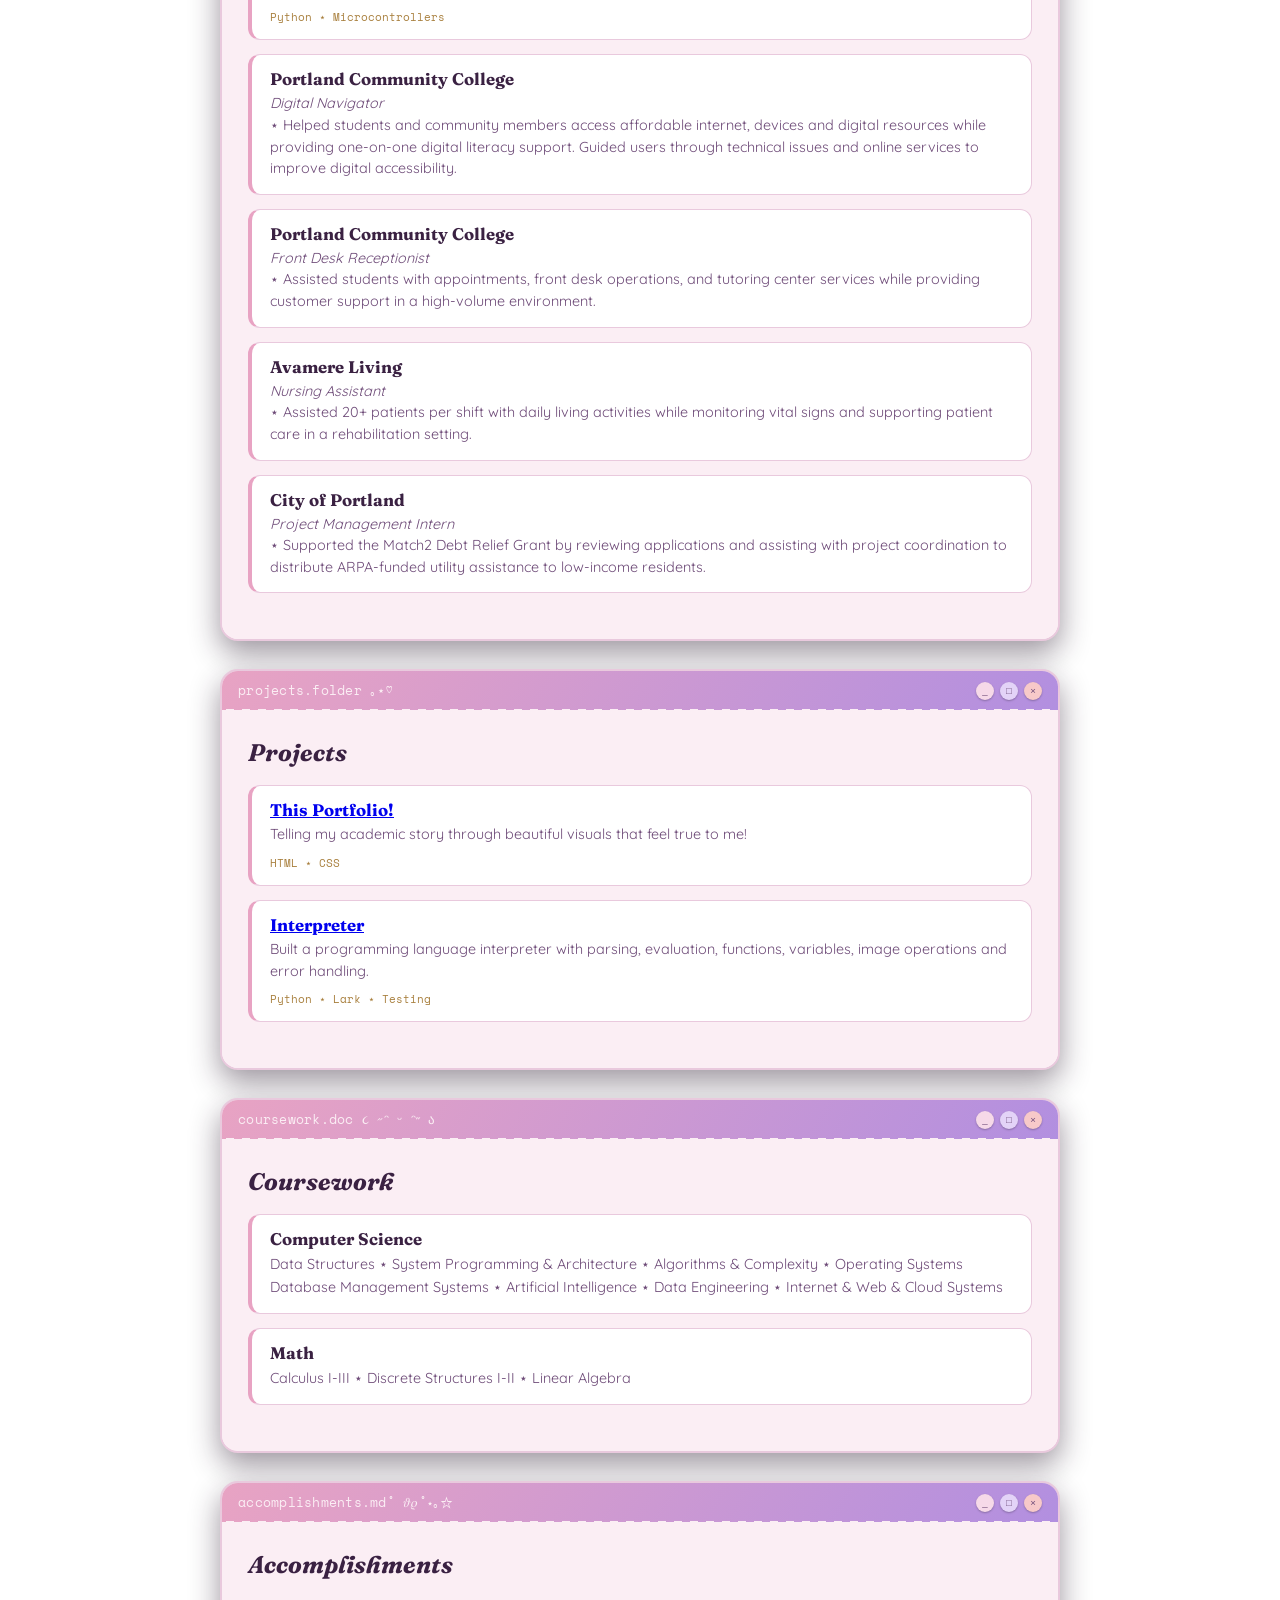
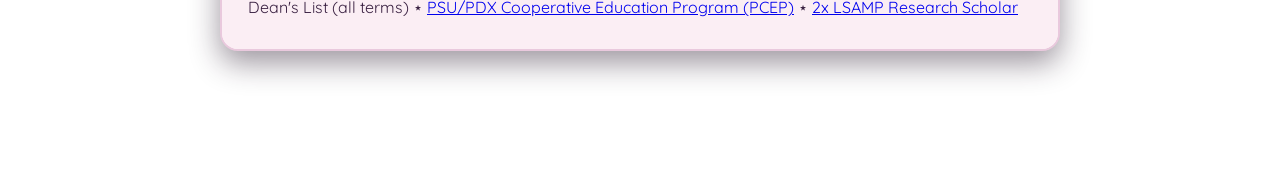
==== commit 9d80814a: "updating recent internship exp" ====
--- a/index.html
+++ b/index.html
@@ -92,7 +92,11 @@
         <!---Airship experience-->
         <div class="card">
           <h3>Airship</h3>
-          <p style="font-style: italic;">Software Engineer Intern. Starting July 7th!</p>
+          <p style="font-style: italic;">Software Engineer Intern</p>
+          <p>⋆ Currently working on the frontend side with React and TypeScript to maintain and fix
+            existing bugs. Soon to be transitioning to backend for similar development process.
+          </p>
+          <span>Python ⋆ React ⋆ Typescript</span>
         </div>
 
         <!---The Standard experience-->
--- a/style/style.css
+++ b/style/style.css
@@ -35,9 +35,14 @@
   font-family: var(--body);
   color: var(--ink);
   background:
+    radial-gradient(ellipse at 50% 30%, #2a1440 0%, transparent 55%),
+    radial-gradient(ellipse at 15% 85%, #150826 0%, transparent 50%),
+    linear-gradient(to bottom, #05030a, #0d0518 40%, #05030a);
+  /*
+  background:
     radial-gradient(ellipse at 20% 10%, var(--bg-glow) 0%, transparent 45%),
     radial-gradient(ellipse at 85% 80%, #5a2e63 0%, transparent 50%),
-    linear-gradient(to bottom, var(--bg-deep), var(--bg-mid) 60%, var(--bg-deep));
+    linear-gradient(to bottom, var(--bg-deep), var(--bg-mid) 60%, var(--bg-deep));*/
   background-attachment: fixed;
   overflow-x: hidden;
   position: relative;
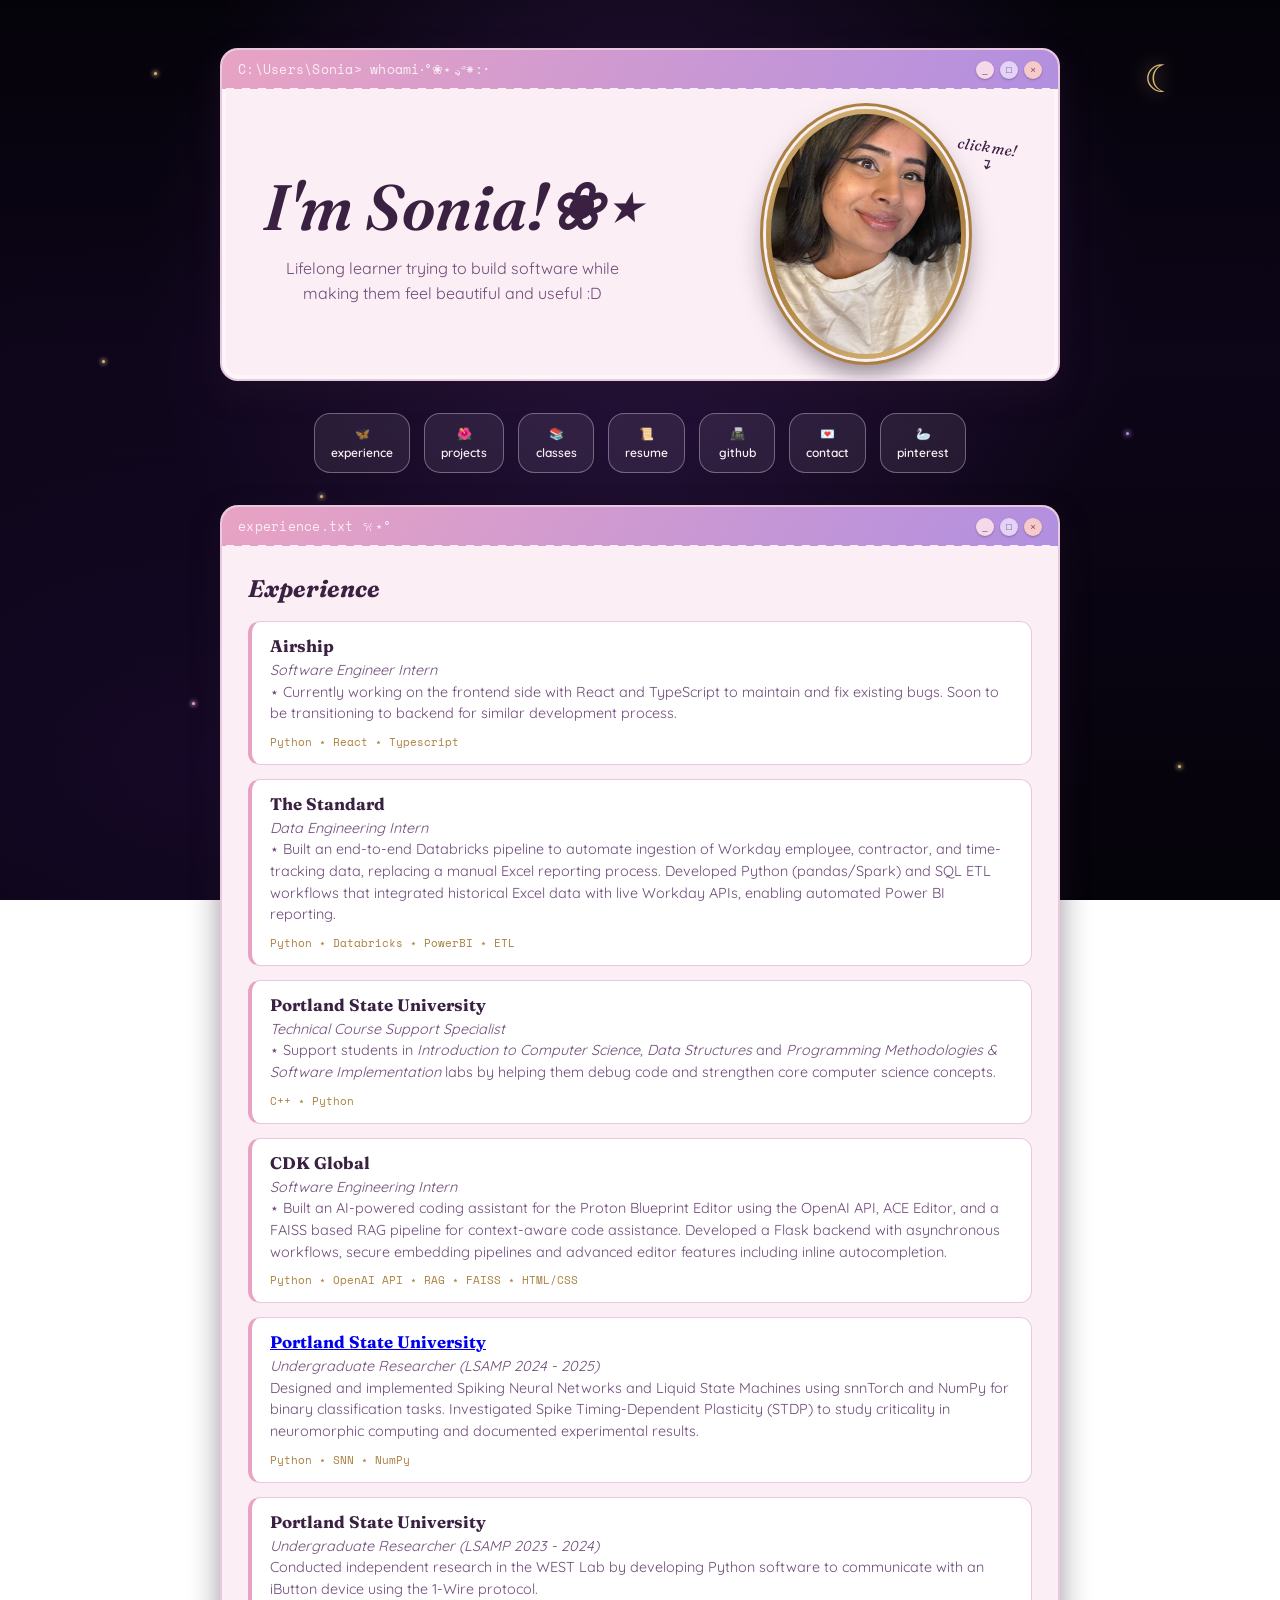
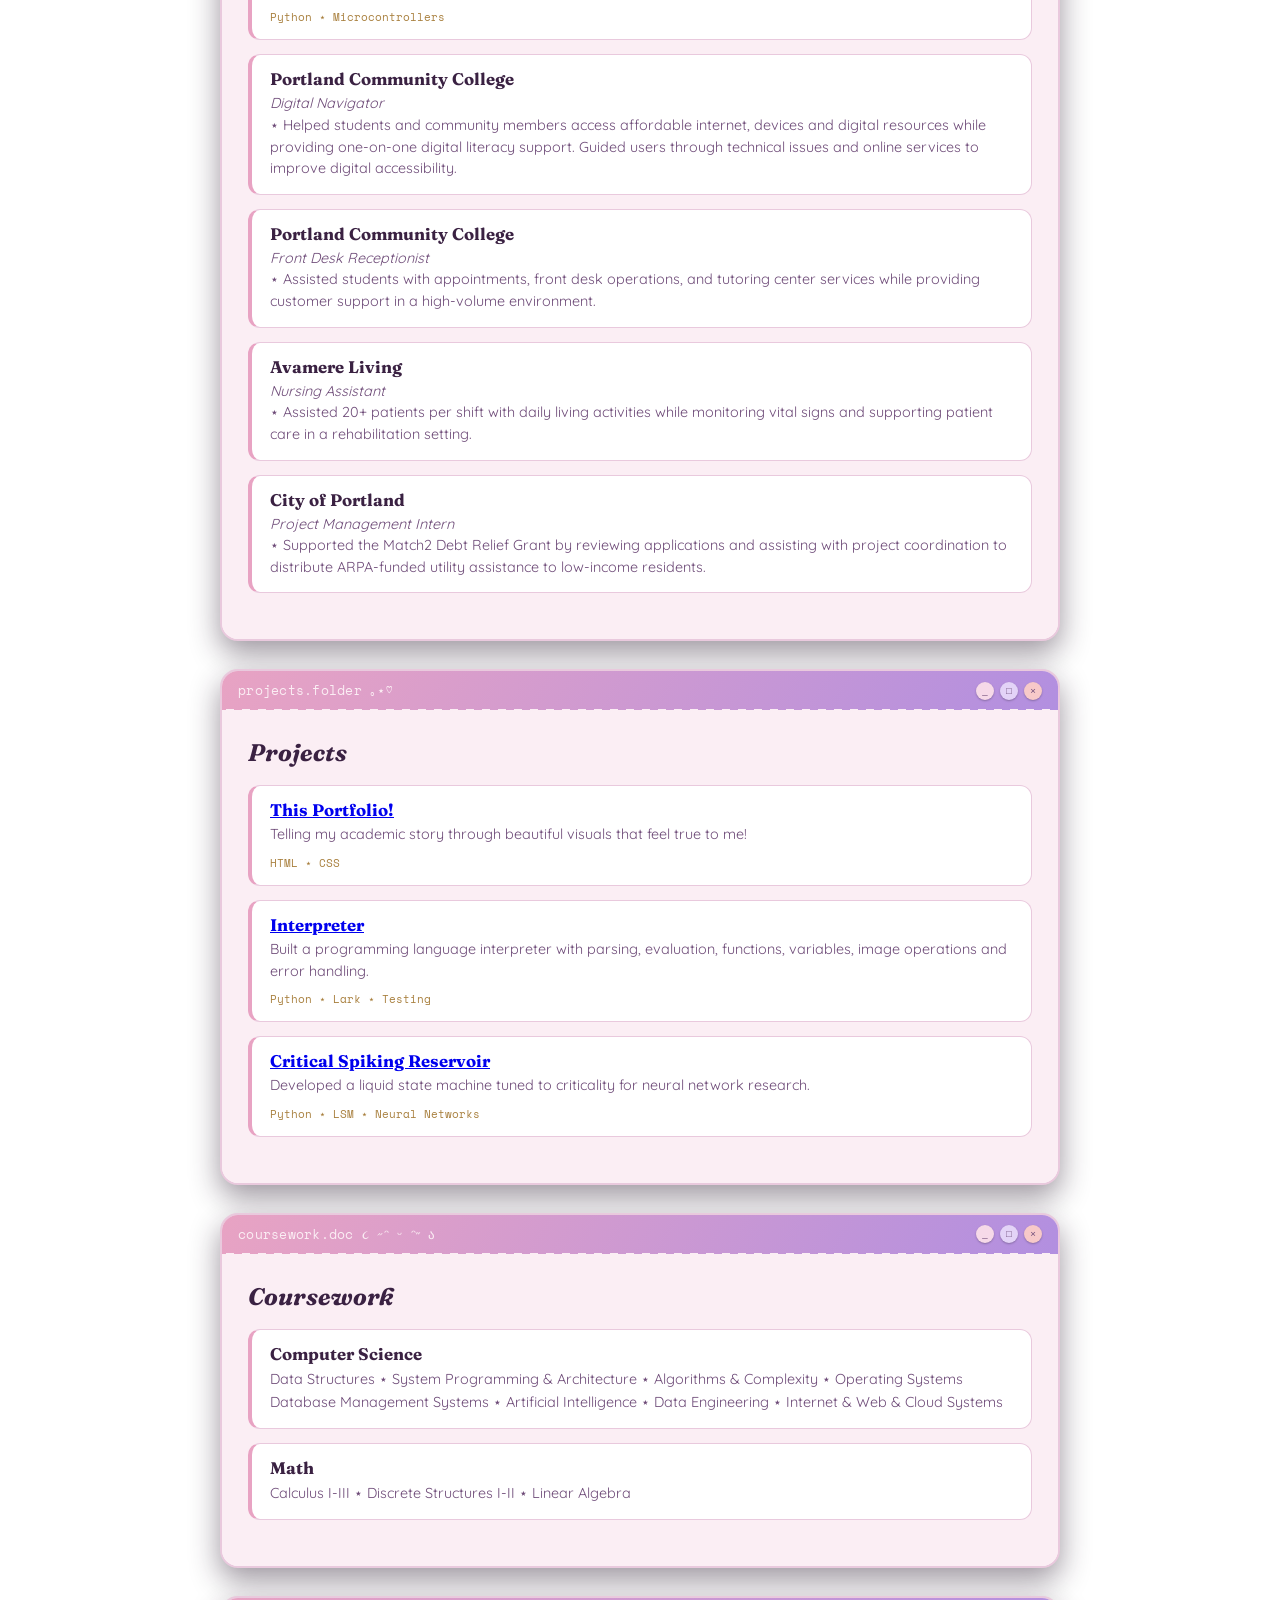
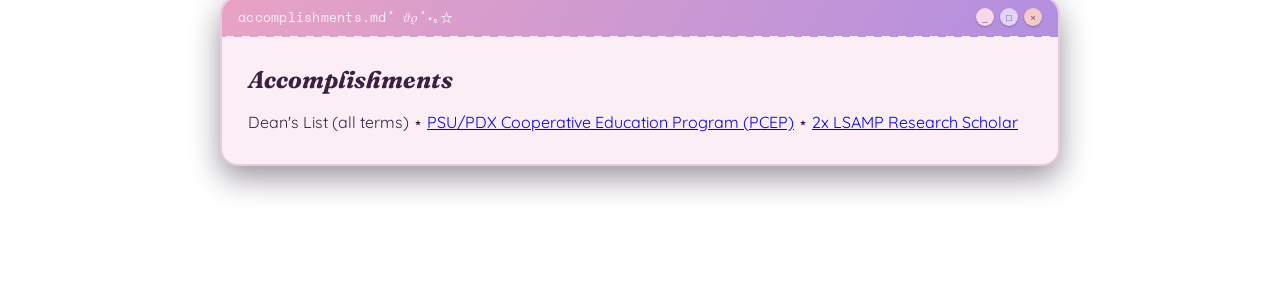
==== commit 4f07db1f: "project update" ====
--- a/index.html
+++ b/index.html
@@ -229,6 +229,14 @@
           <span>Python ⋆ Lark ⋆ Testing</span>
         </div>
 
+        <div class="card">
+          <h3><a href="https://github.com/sonianath1/critical-spiking-reservoir" target="_blank" rel="noopener noreferrer">Critical Spiking Reservoir</a></h3>
+          <p>
+            Developed a liquid state machine tuned to criticality for neural network research.
+          </p>
+          <span>Python ⋆ LSM ⋆ Neural Networks</span>
+        </div>
+
       </div>
     </section>
 
